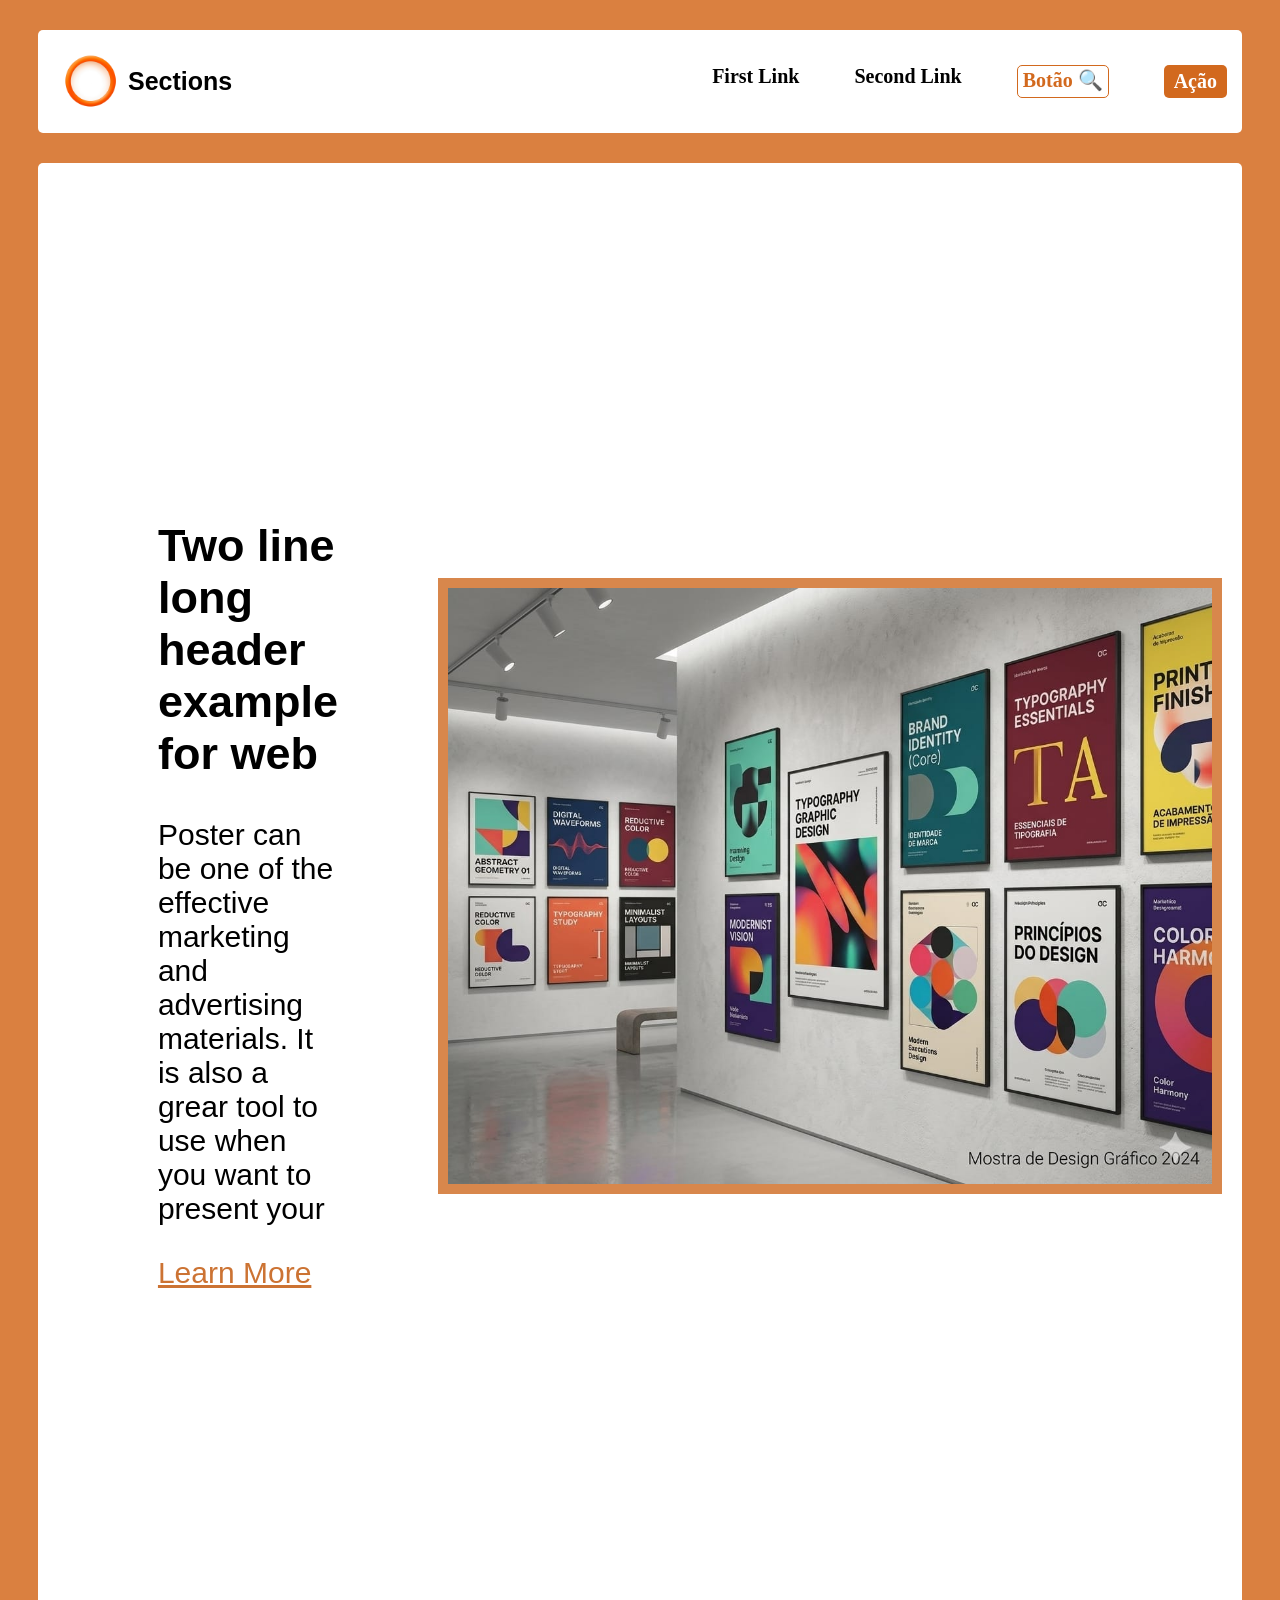
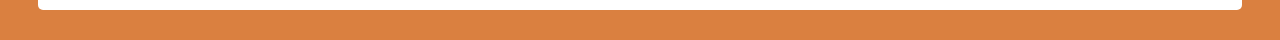
==== page/index.html @ e033d18b "pagina-nova" ====
<!DOCTYPE html>
<html lang="pt-br">
<head>
    <meta charset="UTF-8">
    <meta name="viewport" content="width=device-width, initial-scale=1.0">
    <title>Page 1</title>
    <link rel="stylesheet" href="style.css">
</head>
<body>
    <div id="pg1">
        <header id="topo">
            <img id="img1" src="src/pngtree-orang-circle-png-png-image_10264161.png" alt="circulo-laranja">
            <p id="palavra1">Sections</p>
            <nav class="direita">
                <p>First Link</p>
                <p>Second Link</p>
                <p id="botao">Botão &#x1F50D;</p>
                <p id="acao">Ação</p> 
            </nav>
        </header>
        <main>
            <section id="corpo">
                <div class="textos">
                    <h1>Two line long header <br> example for web</h1>
                    <p>Poster can be one of the effective marketing and <br> advertising materials. It is also a grear tool to use when <br> you want to present your</p>
                    <a id="link" href="Learn more">Learn More</a>
                </div>
                <img id="img2" src="src/WhatsApp Image 2026-10-02 at 21.42.30.jpeg" alt="img2">

            </section>
        </main>

    </div>
    
</body>
</html>
---- page/style.css ----
body {
background-color: rgb(218, 128, 64);
box-sizing: border-box;
}

#topo {
    display: flex; 
    align-items: center;
    margin: 30px;
    padding: 5px;
    background-color: white;
    border-radius: 5px;
}

.direita {
    font-size: 20px;
    font-weight: bold;
    display: flex;
    margin-left: auto;
    padding: 10px;
    gap: 55px;


}

#palavra1 {
    padding-left: 5px;
    font-size: 25px;
    font-weight: bold;
    font-family: 'Segoe UI', Tahoma, Geneva, Verdana, sans-serif;

}

#img1 {
    padding-left: 15px;
    width: 65px; 
    height: auto
}

#botao{
    color: chocolate;
    border: 1px solid;
    border-color: chocolate;
    border-radius: 5px;
    padding: 2px;
    padding-left: 5px;
    padding-right: 5px;
}

#acao{
    color: white;
    background-color: chocolate;
    border-radius: 5px;
    padding: 5px;
    padding-left: 10px;
    padding-right: 10px;

}

#corpo{
    display: flex; 
    justify-content: center;
    align-items: center;
    margin:30px;
    padding:220px;
    background-color: white;
    border-radius: 5px;
}

#img2{
    border: 10px solid rgb(216, 135, 76) ;
    width:850px;
    max-width: 100%;
    height: auto;
    
}

.textos{
    font-family: 'Segoe UI', Tahoma, Geneva, Verdana, sans-serif;
    font-size: 30px;
    margin: 100px;

}

#link{
    color: rgb(204, 115, 51);
}
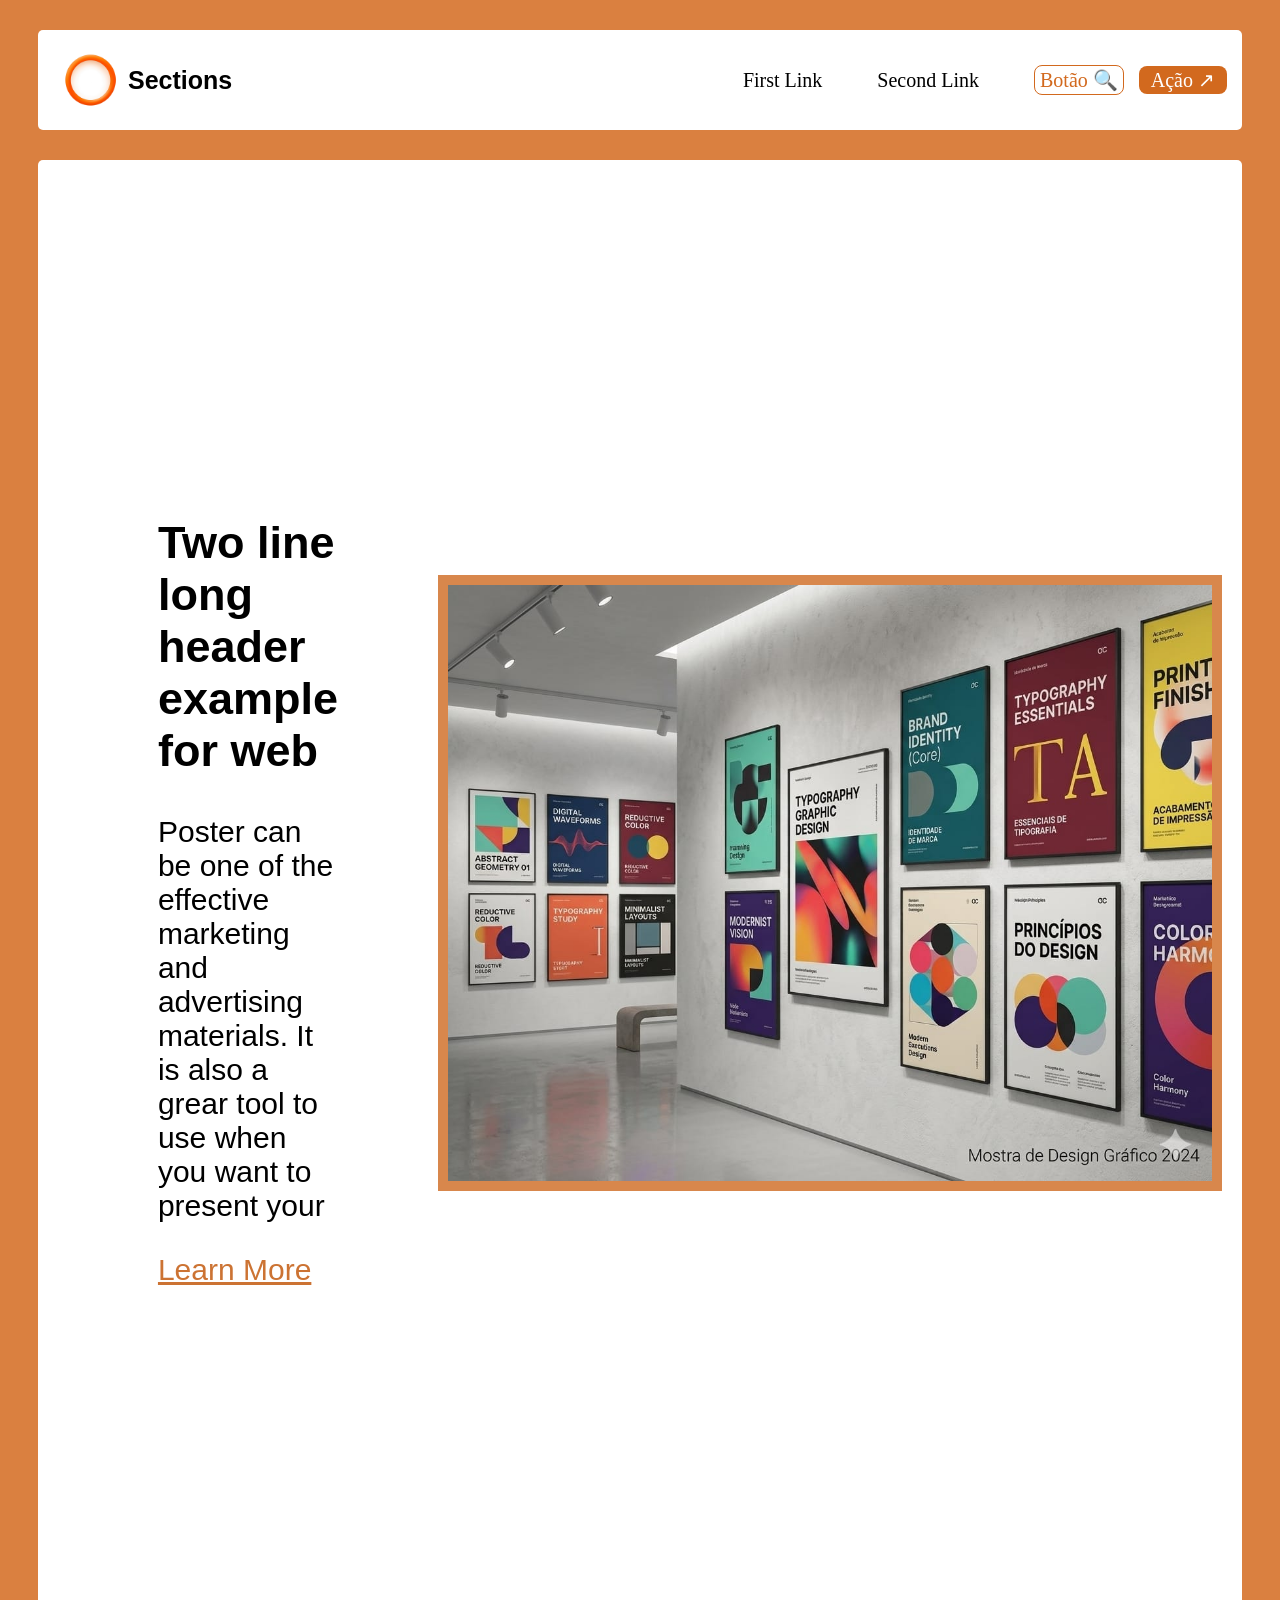
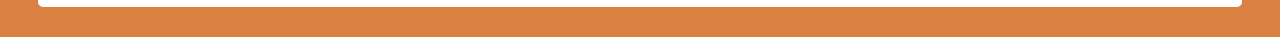
==== commit f4bec6a6: "pagina-nova" ====
--- a/page/index.html
+++ b/page/index.html
@@ -15,7 +15,7 @@
                 <p>First Link</p>
                 <p>Second Link</p>
                 <p id="botao">Botão &#x1F50D;</p>
-                <p id="acao">Ação</p> 
+                <p id="acao">Ação &#x2197; </p> 
             </nav>
         </header>
         <main>
--- a/page/style.css
+++ b/page/style.css
@@ -1,6 +1,5 @@
 body {
 background-color: rgb(218, 128, 64);
-box-sizing: border-box;
 }
 
 #topo {
@@ -14,8 +13,10 @@
 
 .direita {
     font-size: 20px;
-    font-weight: bold;
     display: flex;
+    flex-direction: row;
+    justify-content: center;
+    align-items: center;
     margin-left: auto;
     padding: 10px;
     gap: 55px;
@@ -41,19 +42,21 @@
     color: chocolate;
     border: 1px solid;
     border-color: chocolate;
-    border-radius: 5px;
+    border-radius: 8px;
     padding: 2px;
     padding-left: 5px;
     padding-right: 5px;
 }
 
 #acao{
+
     color: white;
     background-color: chocolate;
-    border-radius: 5px;
-    padding: 5px;
-    padding-left: 10px;
-    padding-right: 10px;
+    border-radius: 8px;
+    padding: 2px;
+    padding-left: 12px;
+    padding-right: 12px;
+    margin-left: -40px;
 
 }
 
